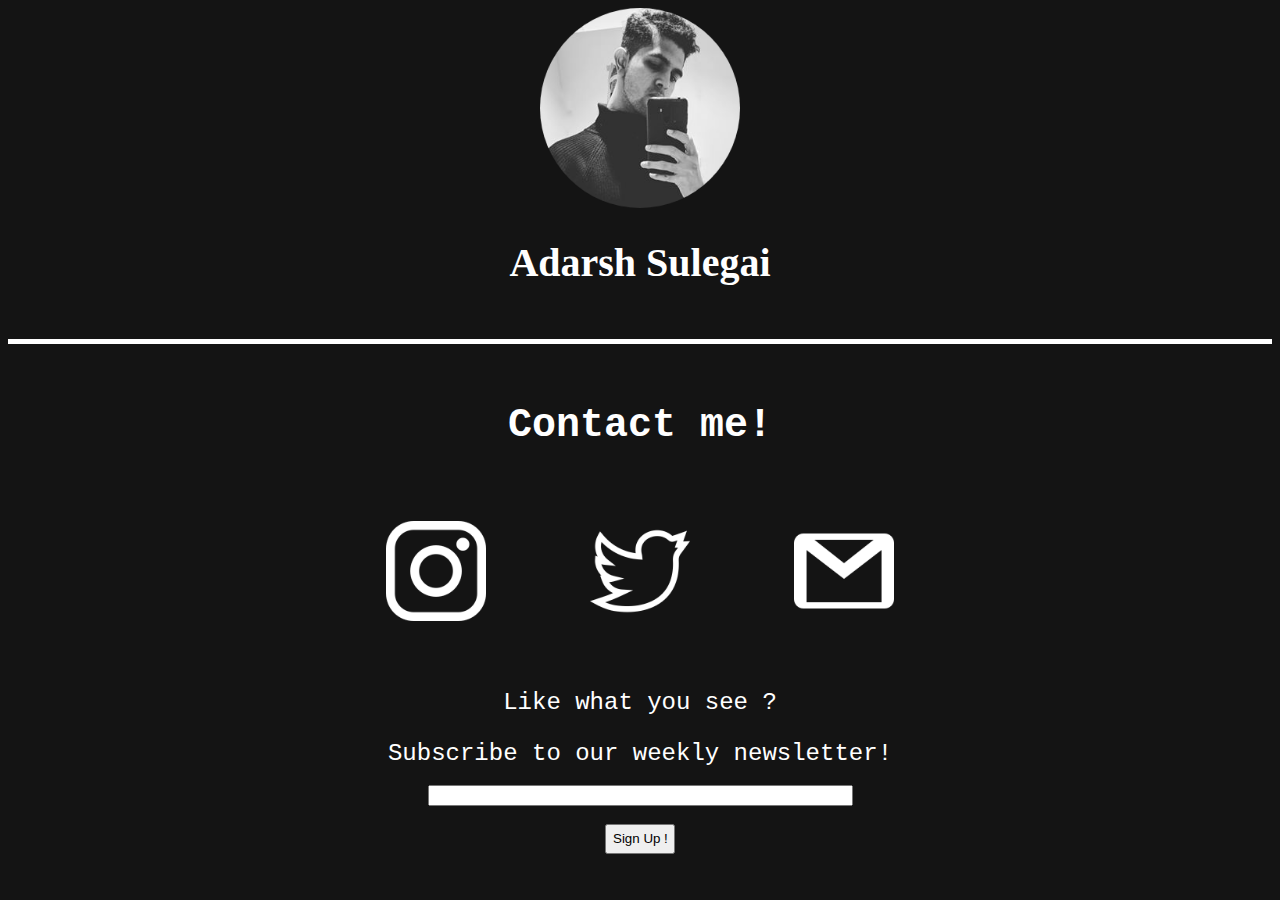
==== contact.html @ 51e6ad03 "add initial cv website files" ====
<!DOCTYPE html>
<html lang="en" dir="ltr">

<head>
  <meta charset="utf-8">
  <title>Contact Details</title>
  <style>
    h1,h2{
      color: white;
      font-size: 250%;
         }
      p,label{
        color:white;
        font-size: 150%;
        font-family:courier;
      }
  </style>
</head>

<body style="background-color:rgba(0, 0, 0, 0.92);">
  <center>
    <img src="images\Adarsh.png" alt="Adarsh's profile picture" height="200px" width="200px">
    <h1 style="font-family:verdana">Adarsh Sulegai</h1>
  </center>
  <br>
  <hr size=5 noshade color=white>
  <br>
  <center>
    <h2 style="font-family:courier">Contact me!</h2>
    <a target="_blank" href="https://www.instagram.com/adarsh_sulegai/"><img src="images\insta.png"
       alt="Instagram logo" style="height:100px;width:100px;margin:40px 50px;webkit-filter:invert(1);
       filter:invert(1);"></a>
    <a target="_blank" href="https://twitter.com/adarsh_sulegai/"><img src="images\twitter.png"
       alt="twitter" style="height:100px;width:100px;margin:40px 50px; webkit-filter:invert(1);
       filter:invert(1);"></a>
    <a target="_blank" href="mailto:adarsh.sulegai500@gmail.com"><img src="images\gmail.png"
       alt="Gmail" style="height:100px;width:100px;margin:40px 50px;webkit-filter:invert(1);
       filter:invert(1);"></a>
       <p>Like what you see ?</p>
       <form action="mailto:adarsh.sulegai500@gmail.com" method="post" enctype="text/plain">
         <label for="enter_email">Subscribe to our weekly newsletter!</label><br><br>
         <input type="text" name="enter_email" value="" size="50"><br><br>
         <input type="button" name="submit_email" value="Sign Up !" style="height:30px; width:70px">
        </form>
   </center>
</body>

</html>
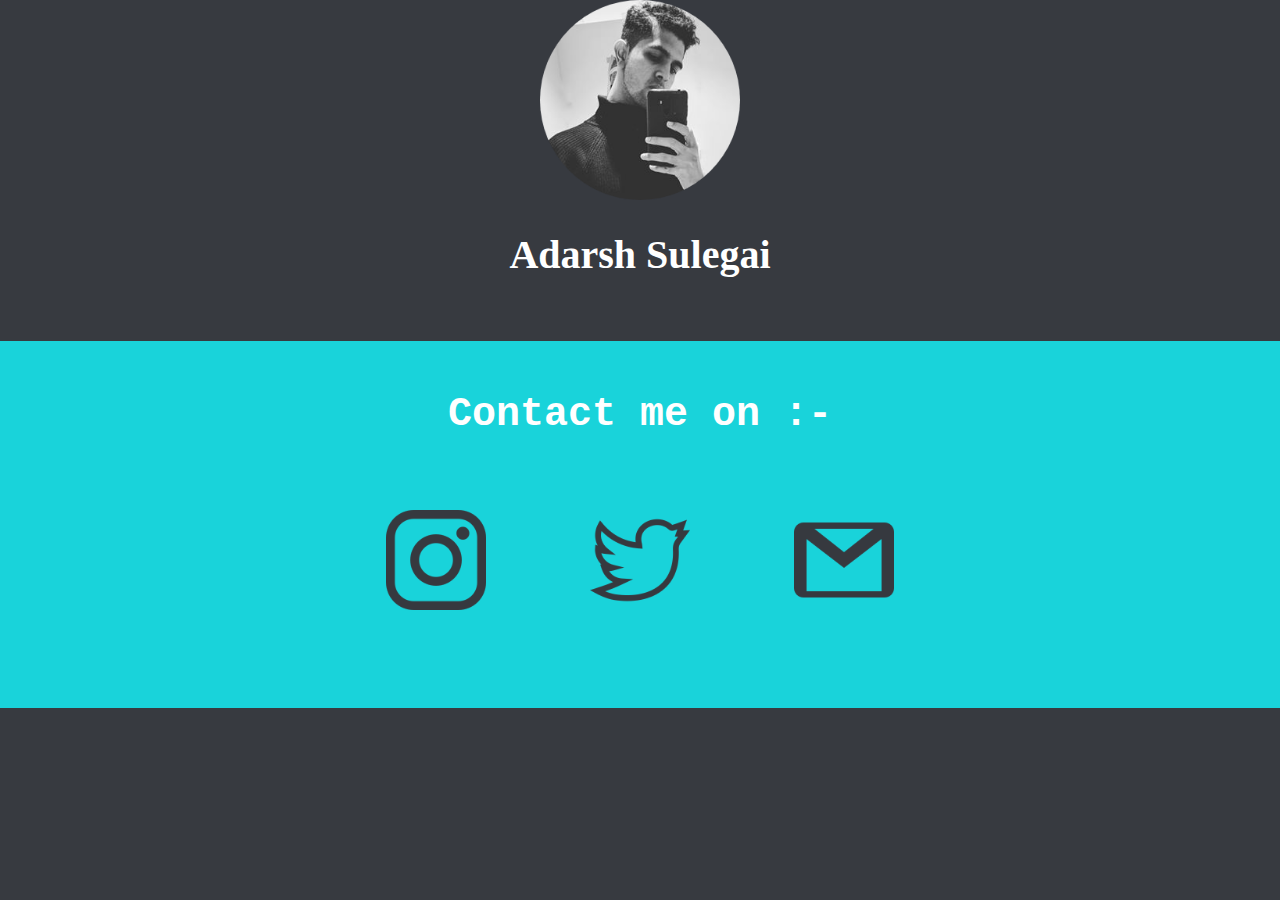
==== commit 831722bf: "Add files via upload" ====
--- a/contact.html
+++ b/contact.html
@@ -1,48 +1,57 @@
 <!DOCTYPE html>
 <html lang="en" dir="ltr">
-
 <head>
   <meta charset="utf-8">
   <title>Contact Details</title>
+  <link rel="stylesheet" href="decor.css">
+  <link rel="icon" href="images/favicon.ico">
   <style>
-    h1,h2{
+    .bdy{
+    background-color: #19d3da;
+    color: #eeeeee;
+    margin-bottom: 0;
+       }
+       body{
+         margin: 0;
+       }
+     h1,h2{
       color: white;
       font-size: 250%;
-         }
+        }
       p,label{
         color:white;
         font-size: 150%;
         font-family:courier;
-      }
+        }
+      hr{
+        border-style: dotted none none none;
+        width: 10%;
+        border-width: 10px;
+        border-color: #19d3da;
+        background-color: inherit;
+        }
   </style>
 </head>
+<body style="background-color:#373a40;">
+  <center>
 
-<body style="background-color:rgba(0, 0, 0, 0.92);">
-  <center>
-    <img src="images\Adarsh.png" alt="Adarsh's profile picture" height="200px" width="200px">
-    <h1 style="font-family:verdana">Adarsh Sulegai</h1>
+      <img src="images\Adarsh.png" alt="Adarsh's profile picture" height="200px" width="200px">
+      <h1 style="font-family:verdana">Adarsh Sulegai</h1>
+
   </center>
-  <br>
-  <hr size=5 noshade color=white>
+  <br><br>
+  <div class="bdy">
   <br>
   <center>
-    <h2 style="font-family:courier">Contact me!</h2>
+    <h2 style="font-family:courier">Contact me on :-</h2>
     <a target="_blank" href="https://www.instagram.com/adarsh_sulegai/"><img src="images\insta.png"
-       alt="Instagram logo" style="height:100px;width:100px;margin:40px 50px;webkit-filter:invert(1);
-       filter:invert(1);"></a>
+       alt="Instagram logo" style="height:100px;width:100px;margin:40px 50px;filter: invert(18%) sepia(16%) saturate(354%) hue-rotate(181deg) brightness(96%) contrast(86%);"></a>
     <a target="_blank" href="https://twitter.com/adarsh_sulegai/"><img src="images\twitter.png"
-       alt="twitter" style="height:100px;width:100px;margin:40px 50px; webkit-filter:invert(1);
-       filter:invert(1);"></a>
+       alt="twitter" style="height:100px;width:100px;margin:40px 50px;filter: invert(18%) sepia(16%) saturate(354%) hue-rotate(181deg) brightness(96%) contrast(86%);"></a>
     <a target="_blank" href="mailto:adarsh.sulegai500@gmail.com"><img src="images\gmail.png"
-       alt="Gmail" style="height:100px;width:100px;margin:40px 50px;webkit-filter:invert(1);
-       filter:invert(1);"></a>
-       <p>Like what you see ?</p>
-       <form action="mailto:adarsh.sulegai500@gmail.com" method="post" enctype="text/plain">
-         <label for="enter_email">Subscribe to our weekly newsletter!</label><br><br>
-         <input type="text" name="enter_email" value="" size="50"><br><br>
-         <input type="button" name="submit_email" value="Sign Up !" style="height:30px; width:70px">
-        </form>
-   </center>
+       alt="Gmail" style="height:100px;width:100px;margin:40px 50px;filter: invert(18%) sepia(16%) saturate(354%) hue-rotate(181deg) brightness(96%) contrast(86%);"></a>
+  </center><br><br><br>
+</div>
 </body>
 
 </html>
--- a/decor.css
+++ b/decor.css
@@ -0,0 +1,26 @@
+p{
+  font-family: arial;
+}
+hr{
+  border-style: dotted none none none;
+  width: 10%;
+  border-width: 10px;
+  border-color: #373a40;
+}
+h1,h2,h3,h4{
+  font-family: verdana;
+}
+a,table,ol,ul{
+  font-family: arial;
+}
+a.last:link, a.last:visited{
+
+  background-color: #686d76;
+  color: white;
+  padding:  20px 25px;
+  display: inline-block;
+  text-align: center;
+}
+a.last:hover{
+  background-color: #373a40;
+}
